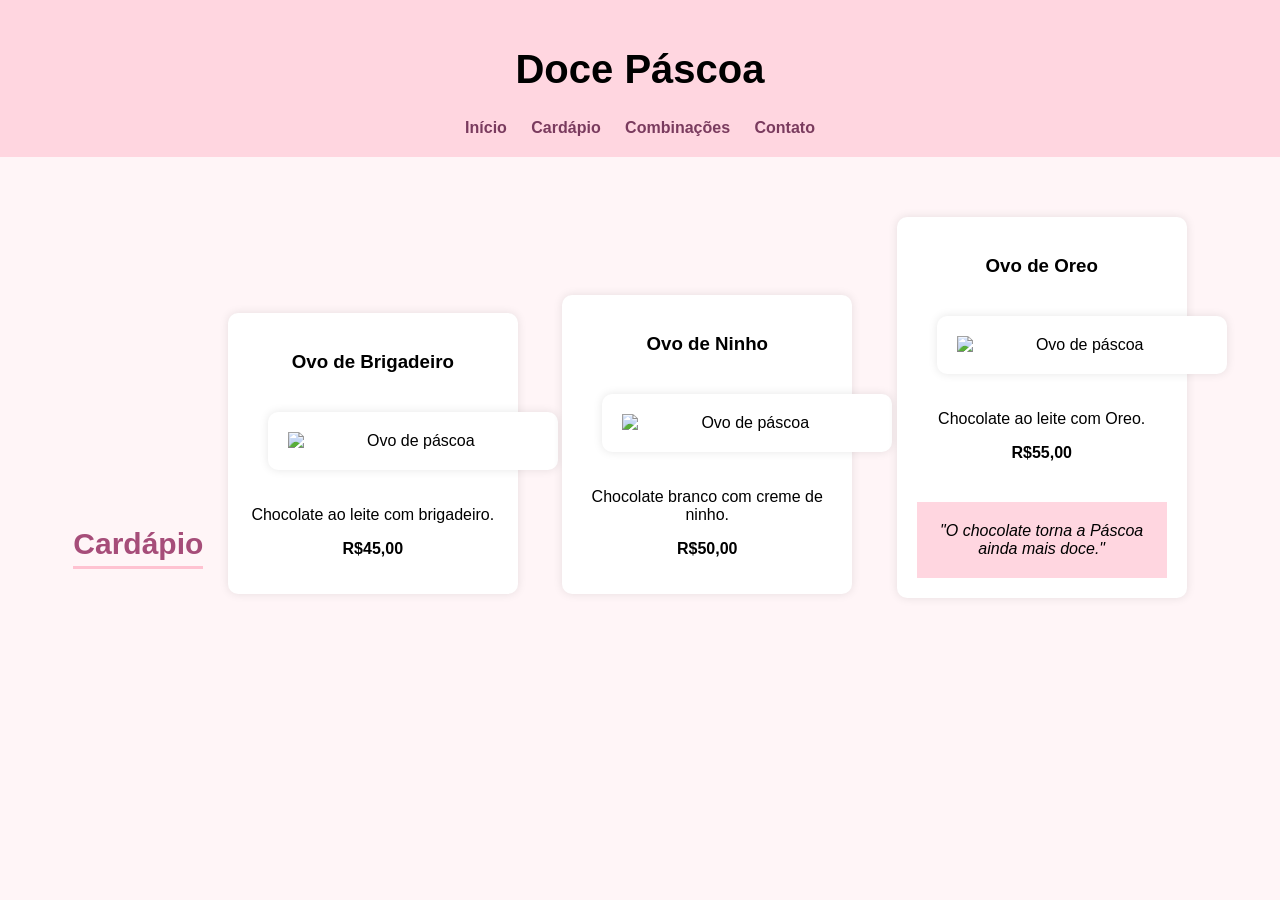
==== cardapio.html @ 2d9e2cf5 "Add files via upload" ====
<!DOCTYPE html>
<html>
<head>
<title>Cardápio</title>
<link rel="stylesheet" href="style.css">
</head>

<body>

<header>
<h1>Doce Páscoa</h1>

<nav>
<a href="index.html">Início</a>
<a href="cardapio.html">Cardápio</a>
<a href="combinacoes.html">Combinações</a>
<a href="contato.html">Contato</a>
</nav>

</header>

<div class="container">

<h2>Cardápio</h2>


<div class="card">
<h3>Ovo de Brigadeiro</h3>
<img src="https://blogger.googleusercontent.com/img/b/R29vZ2xl/AVvXsEjHIm0vRkWqooY7NeX-j5pZDpKTHACuiDnhURA53CynhE1ojjEFIx9v08Zo1LRsq6Zc7ZTCPiwsZmauOOhjefn27-1Y-D9asDW22xfZbI9-jFKg1OIcalCHalfYC1kcuUV35T947UfRubGaOhziowmulIZ7_QiYzItwCgdOS_WF4m1sS0nZlw3ckMt8/s1805/ovo-de-p%C3%A1scoa-recheado-de-brigadeiro.jpg" alt="Ovo de páscoa" class="card">
<p>Chocolate ao leite com brigadeiro.</p>
<p><b>R$45,00</b></p>
</div>

<div class="card">
<h3>Ovo de Ninho</h3>
<img src="https://encrypted-tbn0.gstatic.com/images?q=tbn:ANd9GcRLSwf_t9OlaNbhclo_8EPQtwkIeLpInArrSw&s" alt="Ovo de páscoa" class="card">
<p>Chocolate branco com creme de ninho.</p>
<p><b>R$50,00</b></p>
</div>

<div class="card">
<h3>Ovo de Oreo</h3>
<div >
<img src="https://www.sabornamesa.com.br/media/k2/items/cache/f9fefdb1da7da5688110909fa3039dab_XL.jpg" alt="Ovo de páscoa" class="card">
<p>Chocolate ao leite com Oreo.</p>
<p><b>R$55,00</b></p>
</div>

<footer>
"O chocolate torna a Páscoa ainda mais doce."
</footer>

</body>
</html>
---- style.css ----
body{
    margin:0;
    font-family: Arial, Helvetica, sans-serif;
    background: #fff5f7;
    text-align:center;
}

header{
    background:#ffd6e0;
    padding:20px;
}

header h1{
    font-weight:bold;
    font-size:40px;
    animation: aparecer 2s infinite alternate;
}

nav a{
    margin:10px;
    text-decoration:none;
    font-weight:bold;
    color:#7a3b5e;
}

nav a:hover{
    color:#ff6fa5;
}

h2{
    color:#a64d79;
    font-size:30px;
    border-bottom:3px solid #ffc2d1;
    display:inline-block;
    padding-bottom:5px;
}

.container{
    padding:40px;
}

.card{
    background:#fff;
    width:250px;
    margin:20px;
    padding:20px;
    display:inline-block;
    border-radius:10px;
    box-shadow:0 0 10px rgba(0,0,0,0.1);
    transition:0.3s;
}     <img=src "https://www.amandocozinhar.com/2013/03/ovo-de-colher-de-brigadeiro.html">
</div>

.card:hover{
    transform:scale(1.1);
}

footer{
    margin-top:40px;
    padding:20px;
    background:#ffd6e0;
    font-style:italic;
}

.feliz{
    font-size:60px;
    font-weight:bold;
    margin-top:100px;
    animation:pular 1.5s infinite;
}

@keyframes pular{
    0%{transform:translateY(0);}
    50%{transform:translateY(-20px);}
    100%{transform:translateY(0);}
}

@keyframes aparecer{
    from{opacity:0.6;}
    to{opacity:1;}
	
	
.container{
    padding:40px;
    display:flex;
    justify-content:center;
    flex-wrap:wrap;
    gap:25px;
}

.card{
    background:#fff;
    width:220px;
    padding:15px;
    border-radius:10px;
    box-shadow:0 0 10px rgba(0,0,0,0.1);
    transition:0.3s;
}

.card:hover{
    transform:scale(1.05);
}

.card img{
    width:180px;
    height:180px;
    object-fit:cover;
    border-radius:10px;
    margin-bottom:10px;
}
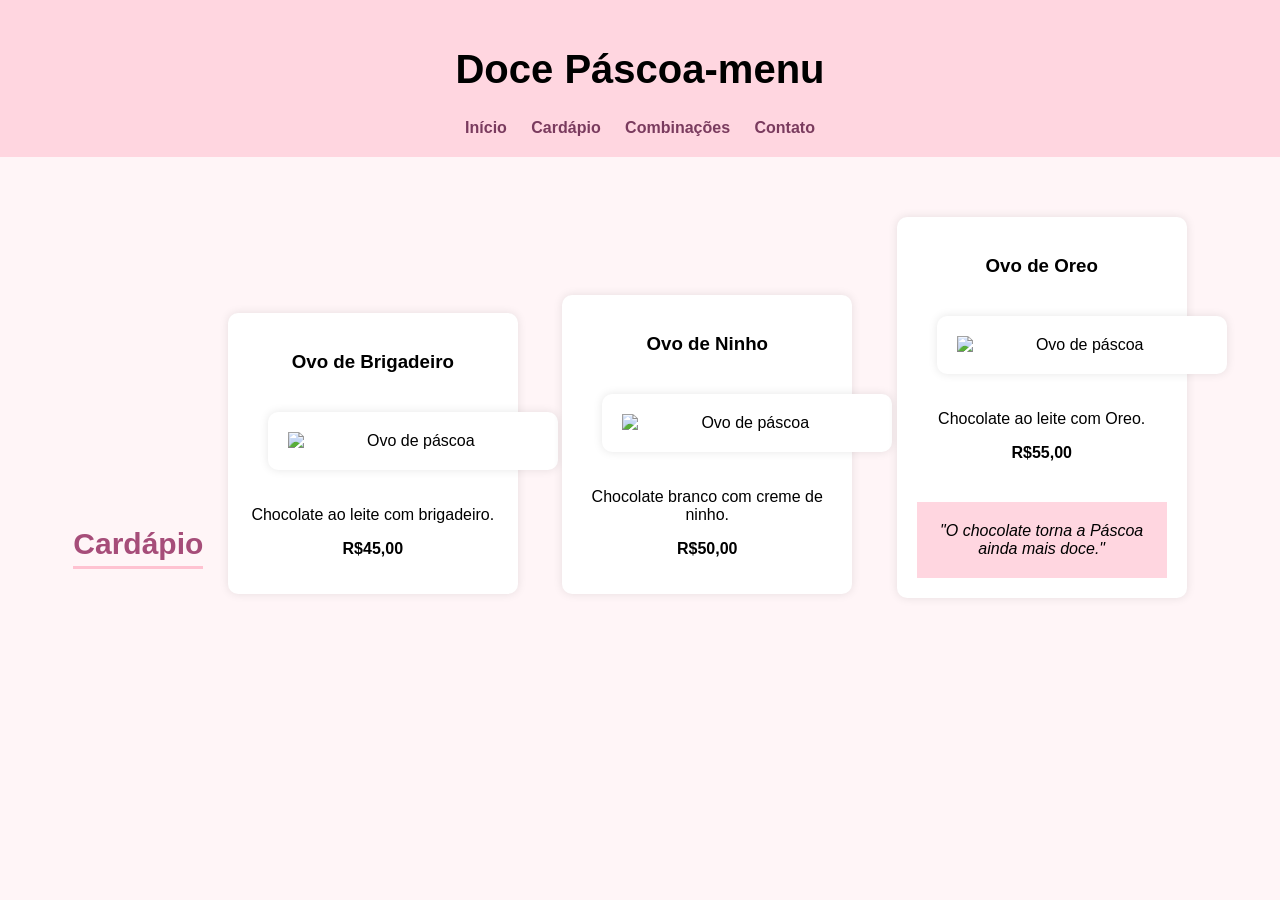
==== commit e76a4a00: "Add files via upload" ====
--- a/cardapio.html
+++ b/cardapio.html
@@ -8,7 +8,7 @@
 <body>
 
 <header>
-<h1>Doce Páscoa</h1>
+<h1>Doce Páscoa-menu</h1>
 
 <nav>
 <a href="index.html">Início</a>
